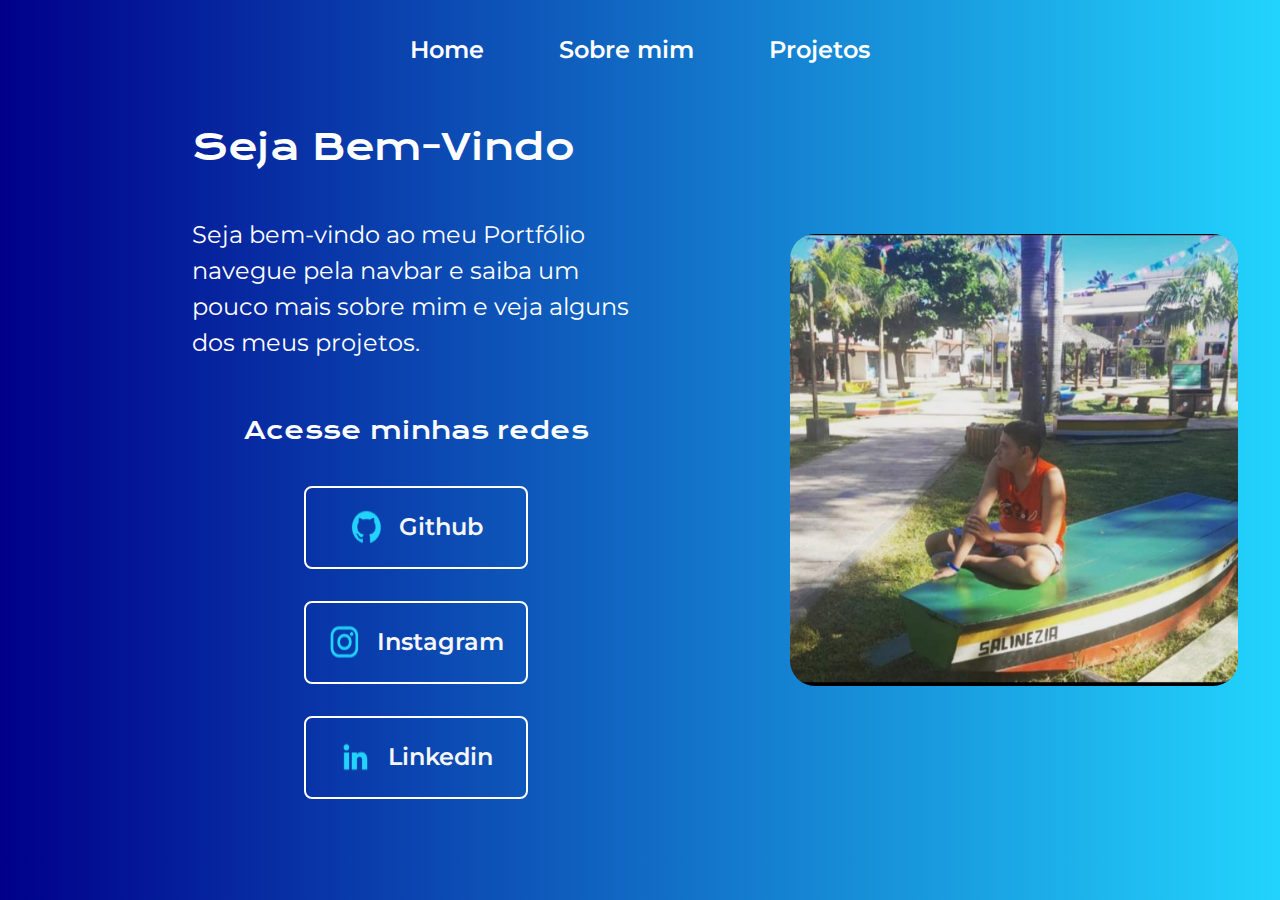
==== index.html @ 614d2d48 "Add files via upload" ====
<!DOCTYPE html>
<html lang="pt-br">

<head>
    <meta charset="UTF-8">
    <meta http-equiv="X-UA-Compatible" content="IE=edge">
    <meta name="viewport" content="width=device-width, initial-scale=1.0">
    <title>Portifolio</title>
    <link rel="stylesheet" href="./styles/style.css">
    <link rel="stylesheet" href="styles/navbar.css">
    <link href="https://cdn.jsdelivr.net/npm/bootstrap@5.3.3/dist/css/bootstrap.min.css" rel="stylesheet"
        integrity="sha384-QWTKZyjpPEjISv5WaRU9OFeRpok6YctnYmDr5pNlyT2bRjXh0JMhjY6hW+ALEwIH" crossorigin="anonymous">
    <style>
        @media (max-width: 720px) {
            .cabecalho__menu {
                padding: 5px;
                /* Ajuste o valor conforme necessário */
            }

            .cabecalho__menu__link {
                margin-top: -30px;
                margin-right: -30px;
                /* Espaçamento entre os links */
            }

            .apresentacao__conteudo__titulo,
            .apresentacao__links__subtitulo {
                margin: 10px -50px;
            }

            .apresentacao__conteudo__texto {
                margin: 10px -50px;
                /* Define o tamanho das margens dos textos na tela de 720px */
            }
        }
    </style>
</head>

<body>
    <header class="cabecalho">
        <nav class="cabecalho__menu">
            <a class="cabecalho__menu__link active" href="index.html">Home</a>
            <a class="cabecalho__menu__link" href="about.html">Sobre mim</a>
            <a class="cabecalho__menu__link" href="projects.html">Projetos</a>
        </nav>
    </header>
    <main class="apresentacao">
        <section class="apresentacao__conteudo">
            <h1 class="apresentacao__conteudo__titulo"><strong class="titulo-destaque">
                </strong>Seja Bem-Vindo</h1>
            <p class="apresentacao__conteudo__texto">Seja bem-vindo ao meu Portfólio navegue pela navbar e saiba um
                pouco mais sobre mim e veja alguns dos meus projetos.</p>
            <div class="apresentacao__links">
                <h2 class="apresentacao__links__subtitulo">Acesse minhas redes</h2>
                <a class="apresentacao__links__navegação" href="https://github.com/Pedro-Andrade-21">
                    <img src="./assets/github.png">
                    Github
                </a>
                <a class="apresentacao__links__navegação"
                    href="https://www.instagram.com/pedrodlucas_br?igsh=MTB3d3cwbWZxNzVqag==">
                    <img src="./assets/instagram.png">
                    Instagram
                </a>
                <a class="apresentacao__links__navegação"
                    href="https://www.linkedin.com/in/pedro-andrade-undefined-a7360a304?utm_source=share&utm_campaign=share_via&utm_content=profile&utm_medium=android_app">
                    <img src="./assets/linkedin.png">
                    Linkedin
                </a>
            </div>
        </section>
        <img class="apresentação__imagem" src="./assets/FotoPerfil.jpeg" alt="Foto de Perfil">
    </main>
    <script src="https://cdn.jsdelivr.net/npm/bootstrap@5.3.3/dist/js/bootstrap.bundle.min.js"
        integrity="sha384-YvpcrYf0tY3lHB60NNkmXc5s9fDVZLESaAA55NDzOxhy9GkcIdslK1eN7N6jIeHz" crossorigin="anonymous">
    </script>
</body>

</html>
---- styles/style.css ----
@import url('https://fonts.googleapis.com/css2?family=Krona+One&family=Montserrat:wght@400;600&display=swap');

:root {
    --cor-secundaria: #F6F6F6;
    --cor-terciaria: #ffffff;
    --cor-hover: #272727;

    --fonte-primaria: 'Krona One', sans-serif;
    --fonte-secundaria: 'Montserrat', sans-serif;
}

*{
    margin: 0;
    padding: 0;
}

body{
    box-sizing: border-box;
    background: linear-gradient(90deg, #00008B, #22D4FD);
    color: var(--cor-secundaria);
}

.apresentacao{
    padding: 5% 15%;
    display: flex;
    align-items: center;
    justify-content: space-between;
    gap: 82px;
}

.apresentacao__conteudo{
    width: 50%;
    display: flex;
    flex-direction: column;
    gap: 40px;
}

.apresentacao__conteudo__titulo{
    font-size: 2.25rem;
    font-family: var(--fonte-primaria);
    color: white;
    margin-top: -45px;
}

.titulo-destaque{
    color: var(--cor-terciaria);
}

.apresentacao__conteudo__texto{
    font-size: 24px;
    font-family: var(--fonte-secundaria);
    color: white;
}

.apresentacao__links{
    display: flex;
    flex-direction: column;
    justify-content: space-between;
    align-items: center;
    gap: 32px;
}

.apresentacao__links__subtitulo{
    font-family: var(--fonte-primaria);
    font-weight: 400;
    font-size: 24px;
    color: white;
}

.apresentacao__links__navegação{
    display: flex;
    justify-content: center;
    gap: 16px;
    border: 2px solid var(--cor-terciaria);
    width: 50%;
    text-align: center;
    border-radius: 8px;
    font-size: 24px;
    font-weight: 600;
    padding: 21.5px 0;
    text-decoration: none;
    color: var(--cor-secundaria);
    font-family: var(--fonte-secundaria);
}

.apresentacao__links__link:hover{
    background-color: var(--cor-hover);
}

.apresentação__imagem{
    width: 50%;
    margin-top: -50px;
    margin-right: -150px;
    border-radius: 25px;
}

@media (max-width: 720px) {
    .apresentacao{
        display: flex;
        flex-direction: column-reverse;
        align-items: center;
        padding: 5% 5%;
    }

    .apresentacao__conteudo{
        width: 70%;
    }

    .apresentacao__conteudo__texto{
        text-align: justify;
    }

    .apresentação__imagem{
        width: 300px;
        margin: 0;
        padding: 0;
    }

    .cabecalho {
        display: flex;
        justify-content: center;
        padding: auto;
        margin: 0%;
    }

    .apresentacao__links__navegação {
        width: 300px;
    }
}
---- styles/navbar.css ----
@import url('https://fonts.googleapis.com/css2?family=Krona+One&family=Montserrat:wght@400;600&display=swap');

:root {
    --cor-secundaria: #F6F6F6;
    --cor-terciaria: #ffffff;
    --cor-hover: #272727;

    --fonte-primaria: 'Krona One', sans-serif;
    --fonte-secundaria: 'Montserrat', sans-serif;
}

.cabecalho{
    display: flex;
    justify-content: center;
    margin-bottom: 5px;
    padding: 2rem;

}

.cabecalho__menu{
    display: flex;
    gap: 75px;
}

.cabecalho__menu__link{
    font-family: var(--fonte-secundaria);
    font-size: 1.5rem;
    font-weight: 600;
    color: var(--cor-terciaria);
    text-decoration: none;
    border-bottom: 2px solid transparent;
}

@media (max-width: 720px) {
    .cabecalho {
        padding: 4rem;
        margin-left: -19px;
        margin-top: -5px;
    }

    .cabecalho__menu {
        justify-content: center;
    }
}
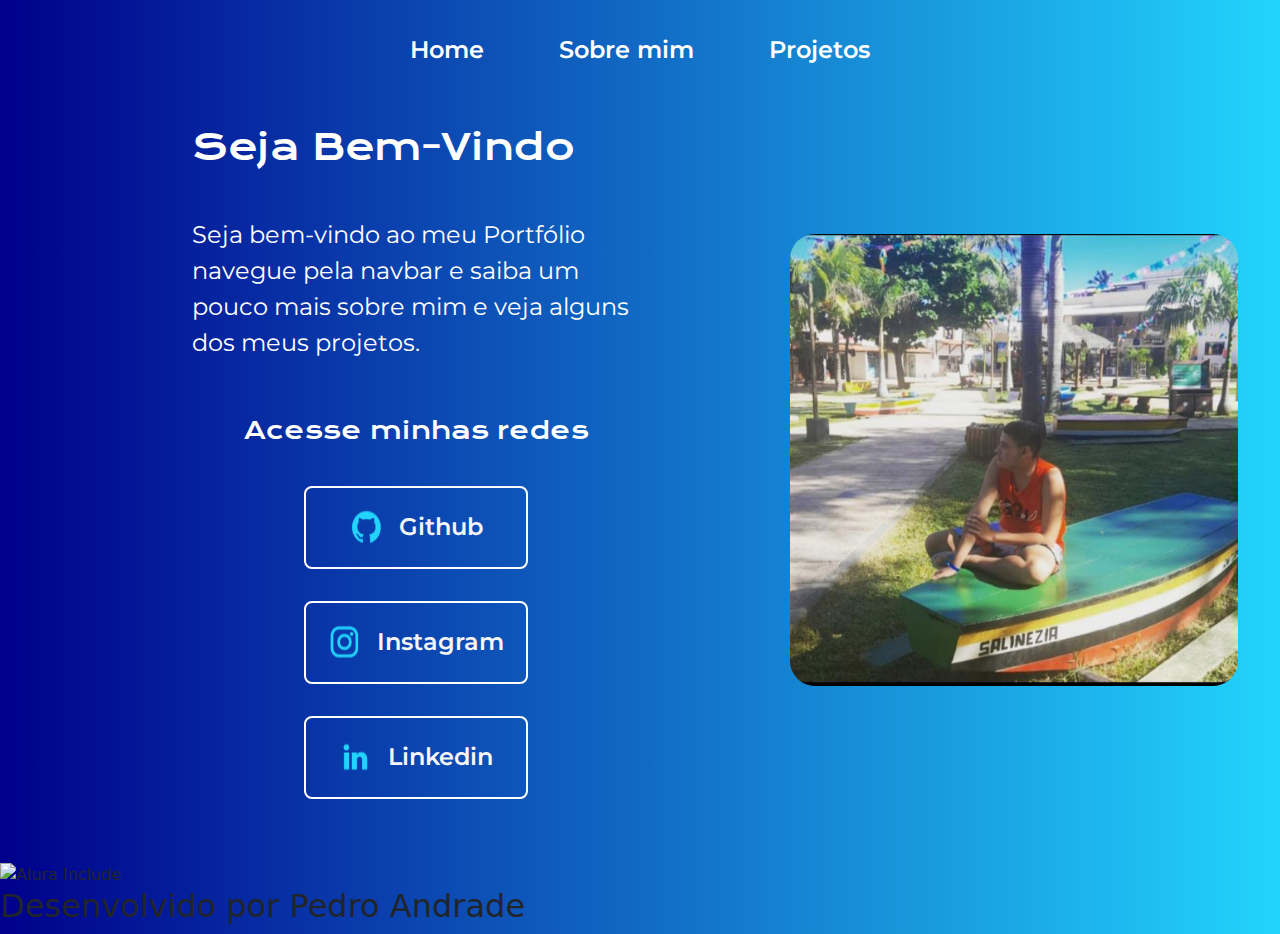
==== commit de490a32: "Update index.html" ====
--- a/index.html
+++ b/index.html
@@ -12,25 +12,39 @@
         integrity="sha384-QWTKZyjpPEjISv5WaRU9OFeRpok6YctnYmDr5pNlyT2bRjXh0JMhjY6hW+ALEwIH" crossorigin="anonymous">
     <style>
         @media (max-width: 720px) {
+
+            /* Modificações para telas menores que 720px */
             .cabecalho__menu {
-                padding: 5px;
-                /* Ajuste o valor conforme necessário */
+                /* Ajusta o menu para ocupar a largura total */
+                text-align: center;
             }
 
             .cabecalho__menu__link {
-                margin-top: -30px;
-                margin-right: -30px;
-                /* Espaçamento entre os links */
+                /* Remove margem entre os links */
+                margin: 0;
+                display: inline-block;
+                margin-bottom: 10px;
             }
 
             .apresentacao__conteudo__titulo,
+            .apresentacao__conteudo__texto,
             .apresentacao__links__subtitulo {
-                margin: 10px -50px;
+                /* Ajusta margens para centralizar o conteúdo */
+                margin: 10px auto;
+                text-align: center;
             }
 
-            .apresentacao__conteudo__texto {
-                margin: 10px -50px;
-                /* Define o tamanho das margens dos textos na tela de 720px */
+            .apresentacao__links__navegação {
+                /* Ajusta o bloco de links */
+                display: block;
+                margin-bottom: 15px;
+                text-align: center;
+            }
+
+            .apresentação__imagem {
+                /* Ajusta a largura da imagem para 100% do container */
+                max-width: 100%;
+                height: auto;
             }
         }
     </style>
@@ -73,6 +87,10 @@
     <script src="https://cdn.jsdelivr.net/npm/bootstrap@5.3.3/dist/js/bootstrap.bundle.min.js"
         integrity="sha384-YvpcrYf0tY3lHB60NNkmXc5s9fDVZLESaAA55NDzOxhy9GkcIdslK1eN7N6jIeHz" crossorigin="anonymous">
     </script>
+    <footer class="rodape">
+        <img class="rodape__imagem" src="./assets/Logo Alura Include.png" alt="Alura Include">
+    </footer>
+    <h2 class="rodape__texto">Desenvolvido por Pedro Andrade</h2>
 </body>
 
-</html>+</html>
--- a/styles/navbar.css
+++ b/styles/navbar.css
@@ -34,11 +34,11 @@
 @media (max-width: 720px) {
     .cabecalho {
         padding: 4rem;
-        margin-left: -19px;
+        margin-left: -22px;
         margin-top: -5px;
     }
 
     .cabecalho__menu {
         justify-content: center;
     }
-}+}
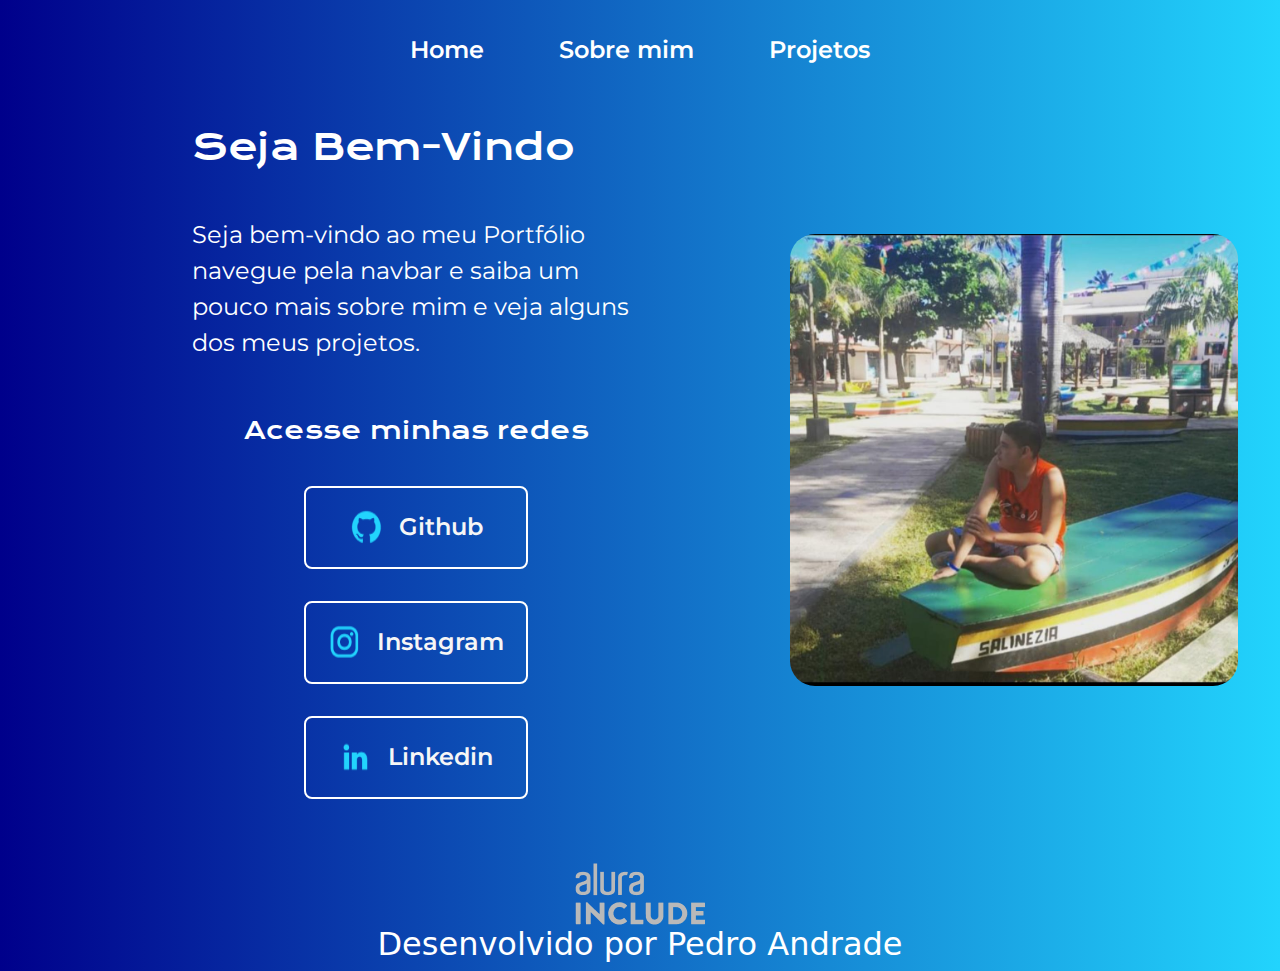
==== commit f27d87f6: "Update index.html" ====
--- a/index.html
+++ b/index.html
@@ -30,7 +30,7 @@
             .apresentacao__conteudo__texto,
             .apresentacao__links__subtitulo {
                 /* Ajusta margens para centralizar o conteúdo */
-                margin: 10px auto;
+                margin: 10px -50px;
                 text-align: center;
             }
 
--- a/styles/style.css
+++ b/styles/style.css
@@ -94,6 +94,14 @@
     border-radius: 25px;
 }
 
+.rodape,
+.rodape__texto {
+    color: white;
+    display: flex;
+    justify-content: center;
+    align-items: center;
+}
+
 @media (max-width: 720px) {
     .apresentacao{
         display: flex;
@@ -126,4 +134,4 @@
     .apresentacao__links__navegação {
         width: 300px;
     }
-}+}
